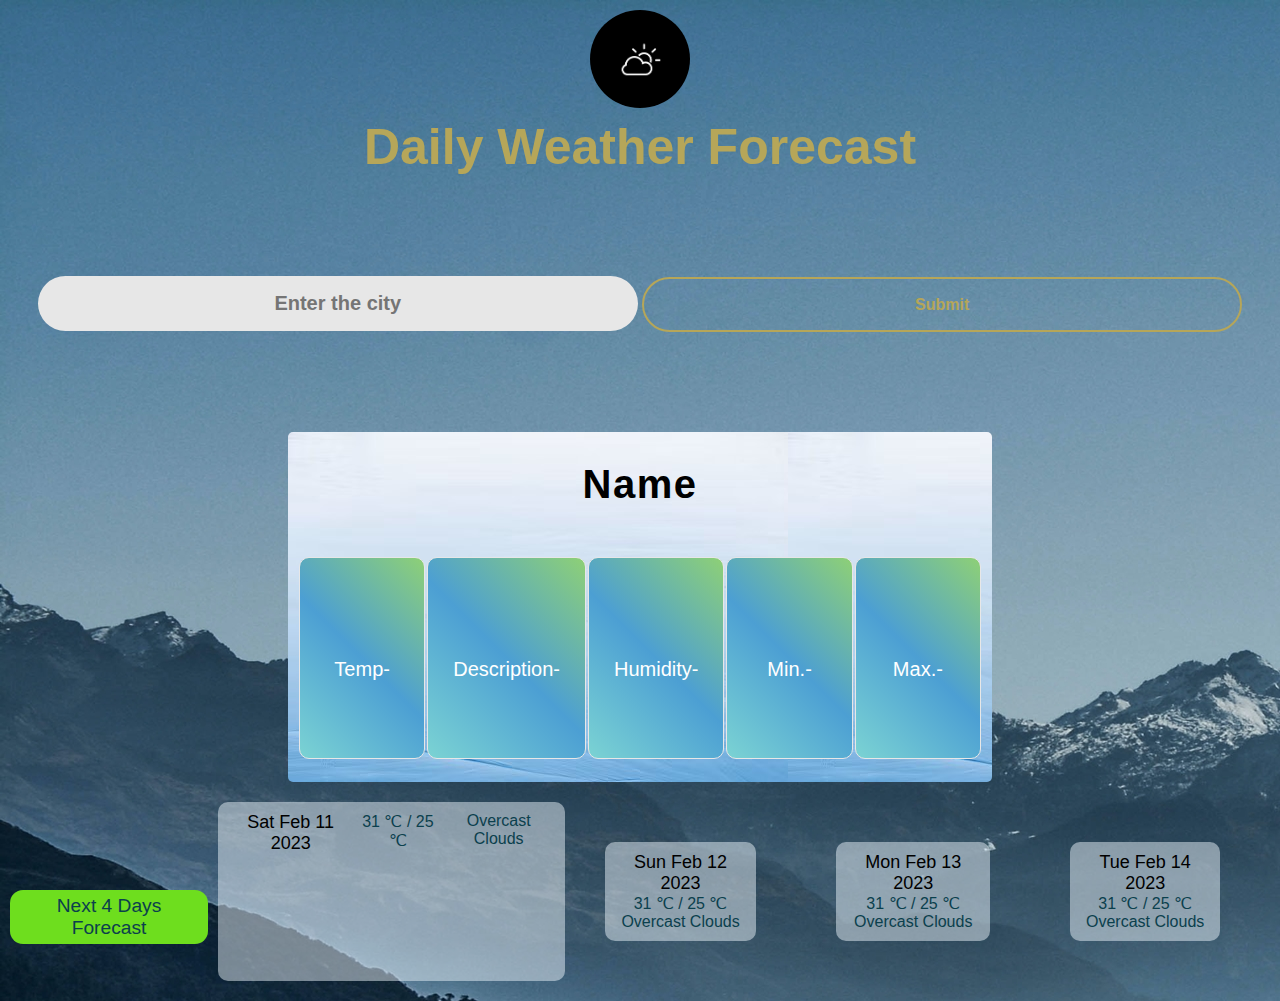
==== index.html @ 7ca867f6 "Rename weather.html to index.html" ====
<!DOCTYPE html>
<html lang="en">
<head>
  <meta charset="UTF-8">
  <meta name="viewport" content="width=device-width, initial-scale=1.0">
  <meta http-equiv="X-UA-Compatible" content="ie=edge">
  <title>Shiv's weather forecast</title>
  <link rel="stylesheet" href="wapp.css">
  <link href="https://fonts.googleapis.com/css2?family=Josefin+Sans:ital,wght@1,700&display=swap" rel="stylesheet">
  
</head>
<body> 
  <main>
    <!-- <span>  </span> -->
    <div>
      <img src="images.png">
    </div>
    <h1>Daily Weather Forecast</h1>

      <div class="input">
        <input type="text" placeholder="Enter the city" class="input_text">
        <input type="button" value="Submit" class="submit">
      </div>
    </div>
    <div class="container">
      <h2 class="name" id="name">Name</h2>
      <div class="card"> 
        <span class="temp">Temp-</span>
        <span class="desc">Description-</span>
        <span class="humid">Humidity-</span>
        <span class="temp_min">Min.-</span>
        <span class="temp_max">Max.-</span>
      </div>
    </div>
  </main>
     <div class="forecast">
      <p class="cast-header">Next 4 Days Forecast</p>
      <div class="week">
          <div class="day">
              <p class="date">Sat Feb 11 2023</p>
              <p>31 &#8451 / 25 &#8451</p>
              <p class="desc">Overcast Clouds</p>
          </div>

          <div class="day">
              <p class="date">Sun Feb 12 2023</p>
              <p>31 &#8451 / 25 &#8451</p>
              <p class="desc">Overcast Clouds</p>
          </div>
          
          <div class="day">
              <p class="date">Mon Feb 13 2023</p>
              <p>31 &#8451 / 25 &#8451</p>
              <p class="desc">Overcast Clouds</p>
          </div>

          <div class="day">
              <p class="date">Tue Feb 14 2023</p>
              <p>31 &#8451 / 25 &#8451</p>
              <p class="desc">Overcast Clouds</p>
          </div>
      </div>
  </div>
<script src="weather.js"></script>
</body>
</html>
---- wapp.css ----
*{
    margin:0;
    padding: 0;
    box-sizing: border-box;
  }
 
body{
    font-family: "Roboto",sans-serif;
    background-image:url("Wall 1.jpg");   
    height: max-content;
}

h1{
    font-family:'Gill Sans', 'Gill Sans MT', Calibri, 'Trebuchet MS', sans-serif;
    text-align: center;
    font-size: 50px;
    margin-top: 0 auto;
    color: #b6a659;
}
.input{
    text-align: center;
    margin: 100px auto;
}
input[type="text"]{
    text-align: center;
}
input[type="button"] {
    background: none;
    color:#b6a659;
    border: 2px solid;
    padding: 1em 2em;
    font-size: 1em;
    transition: color 0.25s, border-color 0.25s, box-shadow 0.25s,transform 0.25s;
}
input[type="button"]:hover {
    border-color: #1eae8a;
    color: white;
    box-shadow: 0 0.5em 0.5em -0.4em #8ae3bc;
    cursor: pointer;    
  }
input{
    width: 600px;
    height: 55px;
    padding: 5px 10px;
    background: #e7e7e7;
    border: none;
    border-radius: 30px;
    font-family: "Roboto",sans-serif;
    font-weight:bold;
    font-size: 20px;
}
.container{
    margin:0 auto;
    padding: 10px 0;
    text-align: center; 
    background-image:url("grad.jpg");
    height:350px;
    width:55%;
    border-radius:5px;
}
.card{
    width: 100%;
    background:none;
    height: 20vh;
    text-align: center;
}
.card span{
    font-family: 'Ubuntu', sans-serif;    
    background-image:linear-gradient(45deg,#7bd3d3,#4c9fd3,#8ed076);
    width:200px;
    border-radius: 10px;
    border-width: 1px;
    border-color: aqua;
    border-color: #e7e7e7;
    border-width: 1px;
    border-style: solid;
    padding: 100px 25px;
    color: #ffffff;
    text-align: center;
    margin:40px 1px;
    font-size:20px;
}

span:hover{
    font-family:'Nunito',sans-serif ;
    background-image:linear-gradient(40deg,#8ed076,#7bd3d3,#f1f1f1);
    border-color: beige;
    box-shadow: 0.5em 0.5em 0.5em -0.4em #ece7e2;
    color:black;
    box-shadow: #1fd39a;
    transform: scale3d(1.2, 1.2, 1.2);
    transition: ease-in-out 0.35s;
}
h2{
    letter-spacing:1.5px;
    margin-top:20px;
    font-family: 'Ubuntu', sans-serif;
    font-weight: 700;
    font-size:40px;
}
div:first-of-type{
    display: flex;
    justify-content: center;
    padding: 10px;
    margin:0 auto;
}
img{
    width: 100px;
    border-radius: 50%;
}
.cast-header{
    text-align: center;
    color: #0b404d;
    background-color:#6ede1e;
    border-radius: 13px;
    padding: 5px 10px;
    font-size: larger;
    width: max-content;
    margin-top:50px;
}
.time, .date{

    color:#000000;
    font-size: 18px;
}
.day{
    background-color: #f0f8ff7a;
    border-radius: 10px;
    margin: 40px;
    padding:10px;
}
.forecast{
    display:flex;
    align-items: center;
    color: #0b404d;
    margin: 20px 50px;
    text-align: center;
}
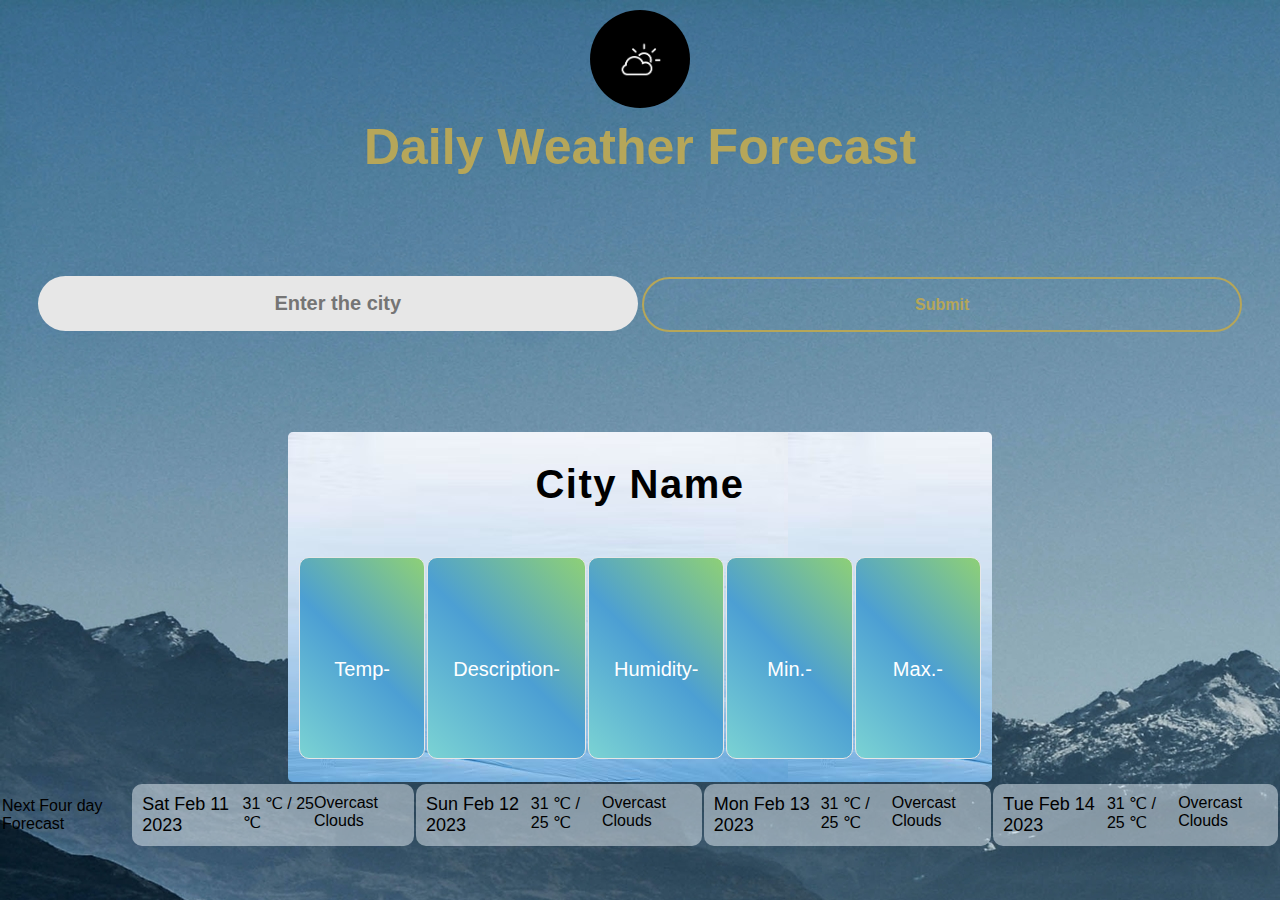
==== commit c161dd7c: "Update index.html" ====
--- a/index.html
+++ b/index.html
@@ -7,12 +7,10 @@
   <title>Shiv's weather forecast</title>
   <link rel="stylesheet" href="wapp.css">
   <link href="https://fonts.googleapis.com/css2?family=Josefin+Sans:ital,wght@1,700&display=swap" rel="stylesheet">
-  
 </head>
 <body> 
   <main>
-    <!-- <span>  </span> -->
-    <div>
+    <div class="image">
       <img src="images.png">
     </div>
     <h1>Daily Weather Forecast</h1>
@@ -23,7 +21,7 @@
       </div>
     </div>
     <div class="container">
-      <h2 class="name" id="name">Name</h2>
+      <h2 class="name" id="name">City Name</h2>
       <div class="card"> 
         <span class="temp">Temp-</span>
         <span class="desc">Description-</span>
@@ -32,35 +30,48 @@
         <span class="temp_max">Max.-</span>
       </div>
     </div>
-  </main>
-     <div class="forecast">
-      <p class="cast-header">Next 4 Days Forecast</p>
-      <div class="week">
-          <div class="day">
+    <div>
+      <table>
+        <tr>
+          <td>
+              <p class="head">Next Four day Forecast</p>
+          </td>
+          <td>
+            <div class="day">
               <p class="date">Sat Feb 11 2023</p>
+              <p>31 &#8451 / 25 &#8451</p>
+              <p class="desc">Overcast Clouds</p>
+            </div>
+
+          </td>
+          <td>
+            <div class="day">
+              <p class="date">Sun Feb 12 2023</p>
               <p>31 &#8451 / 25 &#8451</p>
               <p class="desc">Overcast Clouds</p>
           </div>
 
-          <div class="day">
-              <p class="date">Sun Feb 12 2023</p>
-              <p>31 &#8451 / 25 &#8451</p>
-              <p class="desc">Overcast Clouds</p>
-          </div>
-          
-          <div class="day">
+          </td>
+          <td>
+            <div class="day">
               <p class="date">Mon Feb 13 2023</p>
               <p>31 &#8451 / 25 &#8451</p>
               <p class="desc">Overcast Clouds</p>
           </div>
 
-          <div class="day">
+          </td>
+          <td>
+            <div class="day">
               <p class="date">Tue Feb 14 2023</p>
               <p>31 &#8451 / 25 &#8451</p>
               <p class="desc">Overcast Clouds</p>
           </div>
-      </div>
-  </div>
+          </td>
+        </tr>
+      </table>
+    </div>
+  </main>
+   
 <script src="weather.js"></script>
 </body>
 </html>
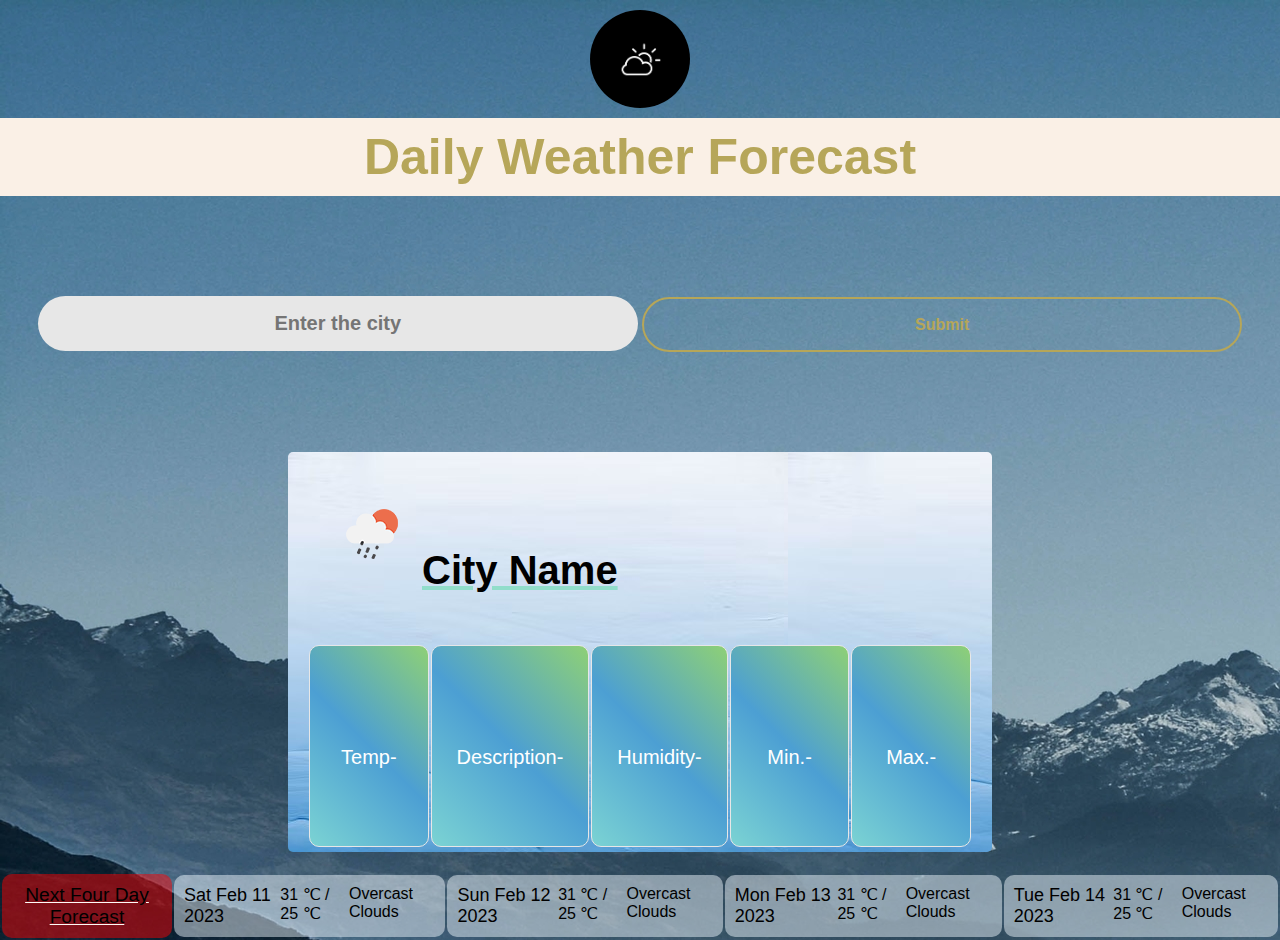
==== commit 6d694fe4: "Update index.html" ====
--- a/index.html
+++ b/index.html
@@ -10,18 +10,29 @@
 </head>
 <body> 
   <main>
-    <div class="image">
-      <img src="images.png">
+  <div class="image">
+    <img src="images.png">
+  </div>
+  <h1>Daily Weather Forecast</h1>
+  <div class="input">
+    <input type="text" placeholder="Enter the city" class="input_text">
+    <input type="button" value="Submit" class="submit">
+  </div>
     </div>
-    <h1>Daily Weather Forecast</h1>
-
-      <div class="input">
-        <input type="text" placeholder="Enter the city" class="input_text">
-        <input type="button" value="Submit" class="submit">
-      </div>
-    </div>
-    <div class="container">
-      <h2 class="name" id="name">City Name</h2>
+  <div class="container">
+      <table class='tablecity'>
+        <tr>
+        
+        <td>
+        <div class="image">
+          <p class="weatherIcon"/>
+        </div>
+        </td>
+        <td>
+        <h2 class="name" id="name"><img src="cloud2.png">City Name </h2>
+        </td>
+        </tr>
+      </table>
       <div class="card"> 
         <span class="temp">Temp-</span>
         <span class="desc">Description-</span>
@@ -29,45 +40,48 @@
         <span class="temp_min">Min.-</span>
         <span class="temp_max">Max.-</span>
       </div>
+  </div>
+  <div>
+    <div class="image">
+      <span class="weatherIcon"/>
     </div>
-    <div>
       <table>
-        <tr>
-          <td>
-              <p class="head">Next Four day Forecast</p>
-          </td>
-          <td>
-            <div class="day">
-              <p class="date">Sat Feb 11 2023</p>
-              <p>31 &#8451 / 25 &#8451</p>
-              <p class="desc">Overcast Clouds</p>
-            </div>
+      <tr>
+      <td>
+      <p class="head">Next Four day Forecast</p>
+      </td>
+      <td>
+      <div class="day">
+      <p class="date">Sat Feb 11 2023</p>
+      <p>31 &#8451 / 25 &#8451</p>
+      <p class="desc">Overcast Clouds</p>
+      </div>
 
-          </td>
-          <td>
-            <div class="day">
-              <p class="date">Sun Feb 12 2023</p>
-              <p>31 &#8451 / 25 &#8451</p>
-              <p class="desc">Overcast Clouds</p>
-          </div>
+      </td>
+      <td>
+      <div class="day">
+      <p class="date">Sun Feb 12 2023</p>
+      <p>31 &#8451 / 25 &#8451</p>
+      <p class="desc">Overcast Clouds</p>
+      </div>
 
-          </td>
-          <td>
-            <div class="day">
-              <p class="date">Mon Feb 13 2023</p>
-              <p>31 &#8451 / 25 &#8451</p>
-              <p class="desc">Overcast Clouds</p>
-          </div>
+      </td>
+      <td>
+      <div class="day">
+      <p class="date">Mon Feb 13 2023</p>
+      <p>31 &#8451 / 25 &#8451</p>
+      <p class="desc">Overcast Clouds</p>
+      </div>
 
-          </td>
-          <td>
-            <div class="day">
-              <p class="date">Tue Feb 14 2023</p>
-              <p>31 &#8451 / 25 &#8451</p>
-              <p class="desc">Overcast Clouds</p>
-          </div>
-          </td>
-        </tr>
+      </td>
+      <td>
+      <div class="day">
+      <p class="date">Tue Feb 14 2023</p>
+      <p>31 &#8451 / 25 &#8451</p>
+      <p class="desc">Overcast Clouds</p>
+      </div>
+      </td>
+      </tr>
       </table>
     </div>
   </main>
--- a/wapp.css
+++ b/wapp.css
@@ -11,6 +11,8 @@
 }
 
 h1{
+    padding:10px;
+    background-color: linen;
     font-family:'Gill Sans', 'Gill Sans MT', Calibri, 'Trebuchet MS', sans-serif;
     text-align: center;
     font-size: 50px;
@@ -30,12 +32,14 @@
     border: 2px solid;
     padding: 1em 2em;
     font-size: 1em;
-    transition: color 0.25s, border-color 0.25s, box-shadow 0.25s,transform 0.25s;
+    transition: color 0.25s, border-color 0.25s, box-shadow 0.25s,transform 0.2s;
 }
 input[type="button"]:hover {
     border-color: #1eae8a;
+    background-image:linear-gradient(30deg,#ffffff,#0bc7ba56);
     color: white;
-    box-shadow: 0 0.5em 0.5em -0.4em #8ae3bc;
+    box-shadow: 0.3em 0.6em 0.7em -0.5em #000000;
+    transform:scaleY(0.9);
     cursor: pointer;    
   }
 input{
@@ -51,10 +55,10 @@
 }
 .container{
     margin:0 auto;
-    padding: 10px 0;
+    padding: 10px 10px ;
     text-align: center; 
     background-image:url("grad.jpg");
-    height:350px;
+    height:400px;
     width:55%;
     border-radius:5px;
 }
@@ -64,6 +68,7 @@
     height: 20vh;
     text-align: center;
 }
+
 .card span{
     font-family: 'Ubuntu', sans-serif;    
     background-image:linear-gradient(45deg,#7bd3d3,#4c9fd3,#8ed076);
@@ -80,7 +85,9 @@
     margin:40px 1px;
     font-size:20px;
 }
-
+/*.tablecity table{
+    justify-content: center;
+}*/
 span:hover{
     font-family:'Nunito',sans-serif ;
     background-image:linear-gradient(40deg,#8ed076,#7bd3d3,#f1f1f1);
@@ -91,9 +98,11 @@
     transform: scale3d(1.2, 1.2, 1.2);
     transition: ease-in-out 0.35s;
 }
+
 h2{
-    letter-spacing:1.5px;
     margin-top:20px;
+    text-align: center;
+    text-decoration:underline solid #91ddca;
     font-family: 'Ubuntu', sans-serif;
     font-weight: 700;
     font-size:40px;
@@ -126,7 +135,7 @@
 .day{
     background-color: #f0f8ff7a;
     border-radius: 10px;
-    margin: 40px;
+    margin: 20px;
     padding:10px;
 }
 .forecast{
@@ -136,3 +145,16 @@
     margin: 20px 50px;
     text-align: center;
 }
+p.head{
+    text-align: center;
+    font-size: larger;
+    font-family: Impact, Haettenschweiler, 'Arial Narrow Bold', sans-serif;
+    text-transform: capitalize;
+    text-decoration: underline rgb(255, 250, 247);
+    background-color: #ff00007a;
+    border-radius: 10px;
+    padding:10px;
+}
+td{
+    margin:0 auto;
+}
